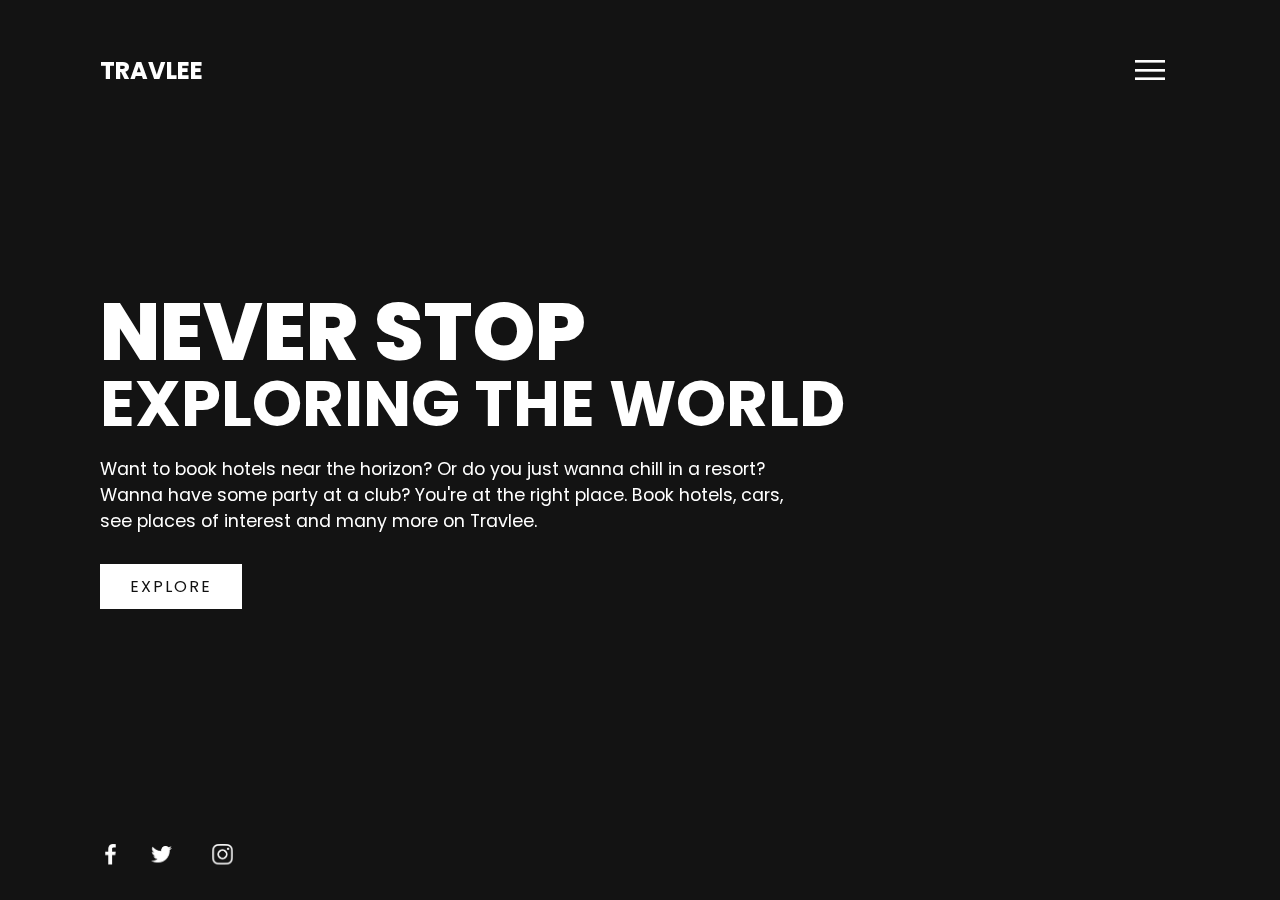
==== index.html @ 9ec9cfc6 "Almighty push" ====
<!DOCTYPE html>
<html lang="en">

<head>
    <meta charset="UTF-8">
    <meta http-equiv="X-UA-Compatible" content="IE=edge">
    <meta name="viewport" content="width=device-width, initial-scale=1.0">
    <link rel="stylesheet" type="text/css" href="./style.css">
    <title>Travel Landing Page</title>
</head>

<body>
    <section class="showcase">
        <header>
            <h2 class="logo">Travlee</h2>
            <div class="toggle"></div>
        </header>

        <video src="./static/pexelvideo.mp4" muted loop autoplay></video>

        <div class="overlay"></div>

        <div class="text">
            <h2>
                Never Stop
            </h2>
            <h3>
                Exploring the world
            </h3>
            <p>
                Want to book hotels near the horizon? Or do you just wanna chill in a resort? Wanna have some party at a
                club?
                You're at the right place. Book hotels, cars, see places of interest and many more on Travlee.
            </p>
            <a href="#">Explore</a>
        </div>

        <ul class="social">
            <li><a href="#"><img src="./static/facebook.png"></a></li>
            <li><a href="#"><img src="./static/twitter.png"></a></li>
            <li><a href="#"><img src="./static/instagram.png"></a></li>
        </ul>
    </section>

    <div class="menu">
        <ul>
            <li><a href="#">Home</a></li>
            <li><a href="#">News</a></li>
            <li><a href="#">Destination</a></li>
            <li><a href="#">Blog</a></li>
            <li><a href="#">Contact</a></li>
        </ul>
    </div>
</body>
<script type="text/javascript" src="./script.js"></script>
</html>
---- style.css ----
@import url("https://fonts.googleapis.com/css2?family=Poppins:wght@200;300;400;500;600;700;800&display=swap");

:root {
    --generalGrey: rgb(143, 141, 141);
}

* {
  margin: 0;
  padding: 0;
  box-sizing: border-box;
  font-family: "Poppins", sans-serif;
}

.showcase {
  position: absolute;
  right: 0;
  width: 100%;
  min-height: 100vh;
  padding: 100px;
  display: flex;
  justify-content: space-between;
  align-items: center;
  background: #111;
  color: #fff;
  z-index: 2;
  transition: 0.4s;
}

.showcase.active{
    right: 300px;
}
.showcase header {
  position: absolute;
  top: 0;
  left: 0;
  width: 100%;
  padding: 40px 100px;
  z-index: 1000;
  display: flex;
  align-items: center;
  justify-content: space-between;
}

.logo {
  text-transform: uppercase;
  cursor: pointer;
}

.toggle {
  position: relative;
  width: 60px;
  height: 60px;
  background: url("./static/menu.png");
  background-repeat: no-repeat;
  background-size: 30px;
  background-position: center;
  cursor: pointer;
}

.toggle.active {
  background: url("./static/close.png");
  background-repeat: no-repeat;
  background-size: 25px;
  background-position: center;
  transition: 0.4s;
}

.showcase video {
  position: absolute;
  top: 0;
  left: 0;
  width: 100%;
  height: 100%;
  object-fit: cover;
  opacity: 0.5;
}

.overlay {
  position: absolute;
  top: 0;
  left: 0;
  width: 100%;
  height: 100%;
  background: var(--generalGrey);
  mix-blend-mode: overlay;
}
.text {
  position: relative;
  z-index: 10;
}

.text h2 {
  font-size: 5em;
  font-weight: 800;
  line-height: 1em;
  text-transform: uppercase;
}

.text h3 {
  font-size: 4em;
  font-weight: 700;
  line-height: 1em;
  text-transform: uppercase;
}

.text p {
  font-size: 1.1em;
  margin: 20px 0;
  font-weight: 400;
  max-width: 700px;
}

.text a {
  display: inline-block;
  font-size: 1em;
  background: #fff;
  padding: 10px 30px;
  text-decoration: none;
  color: #111;
  margin-top: 10px;
  text-transform: uppercase;
  letter-spacing: 2px;
  transition: 0.4s;
}

.text a:hover {
  letter-spacing: 6px;
}

.social {
  position: absolute;
  bottom: 20px;
  z-index: 10;
  display: flex;
  justify-content: center;
  align-items: center;
}

li {
  list-style-type: none;
}

.social li a {
  display: inline-block;
  filter: invert(1);
  margin-right: 20px;
  transform: scale(0.5);
  transition: 0.5s;
}

.social li a:hover {
  transform: scale(0.5) translateY(-15px); /*Negative will move it up on hovering and positive value will move it down upon hovering */
}

.menu{
    position: absolute;
    top: 0;
    right: 0;
    width: 300px;
    height: 100%;
    display: flex;
    align-items: center;
    justify-content: center;
}

.menu ul{
    position: relative;
    list-style: none;
}

.menu ul li a{
    text-decoration: none;
    font-size: 24px;
    color: #111;
}

.menu ul li a:hover{
    color: var(--generalGrey);
}
@media(max-width: 798px) {
    .showcase, .showcase header{
        padding: 40px;
    }

    .text h2 {
        font-size: 3em;
    }

    .text h3{
        font-size: 2em;
    }
}
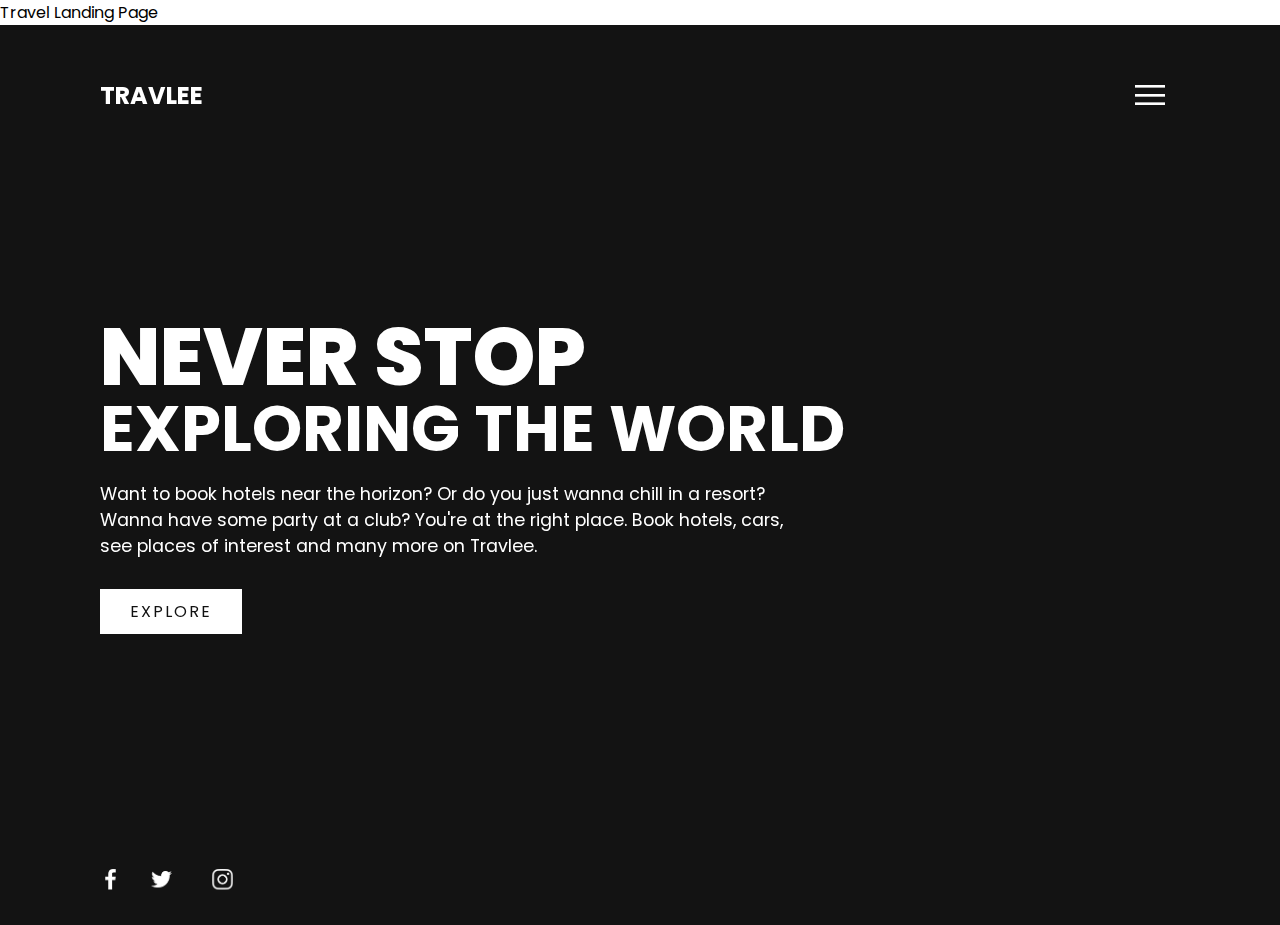
==== commit b66cdc63: "github push 1.2" ====
--- a/index.html
+++ b/index.html
@@ -6,6 +6,7 @@
     <meta http-equiv="X-UA-Compatible" content="IE=edge">
     <meta name="viewport" content="width=device-width, initial-scale=1.0">
     <link rel="stylesheet" type="text/css" href="./style.css">
+    <link rel="shortcut-icon" href="./static/favy.png"
     <title>Travel Landing Page</title>
 </head>
 
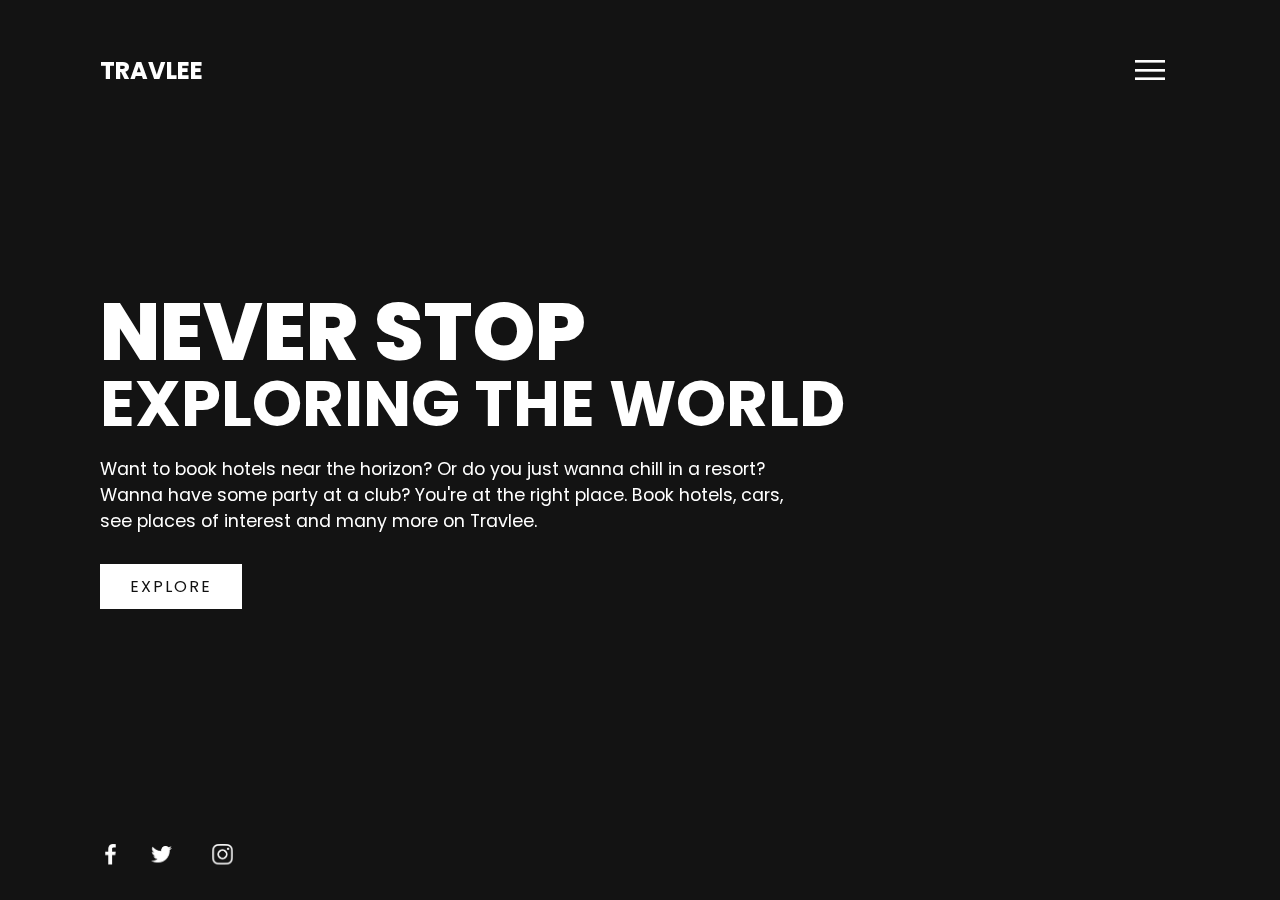
==== commit 232f6041: "title correction" ====
--- a/index.html
+++ b/index.html
@@ -6,7 +6,7 @@
     <meta http-equiv="X-UA-Compatible" content="IE=edge">
     <meta name="viewport" content="width=device-width, initial-scale=1.0">
     <link rel="stylesheet" type="text/css" href="./style.css">
-    <link rel="shortcut-icon" href="./static/favy.png"
+    <link rel="shortcut-icon" href="./static/favy.png">
     <title>Travel Landing Page</title>
 </head>
 
